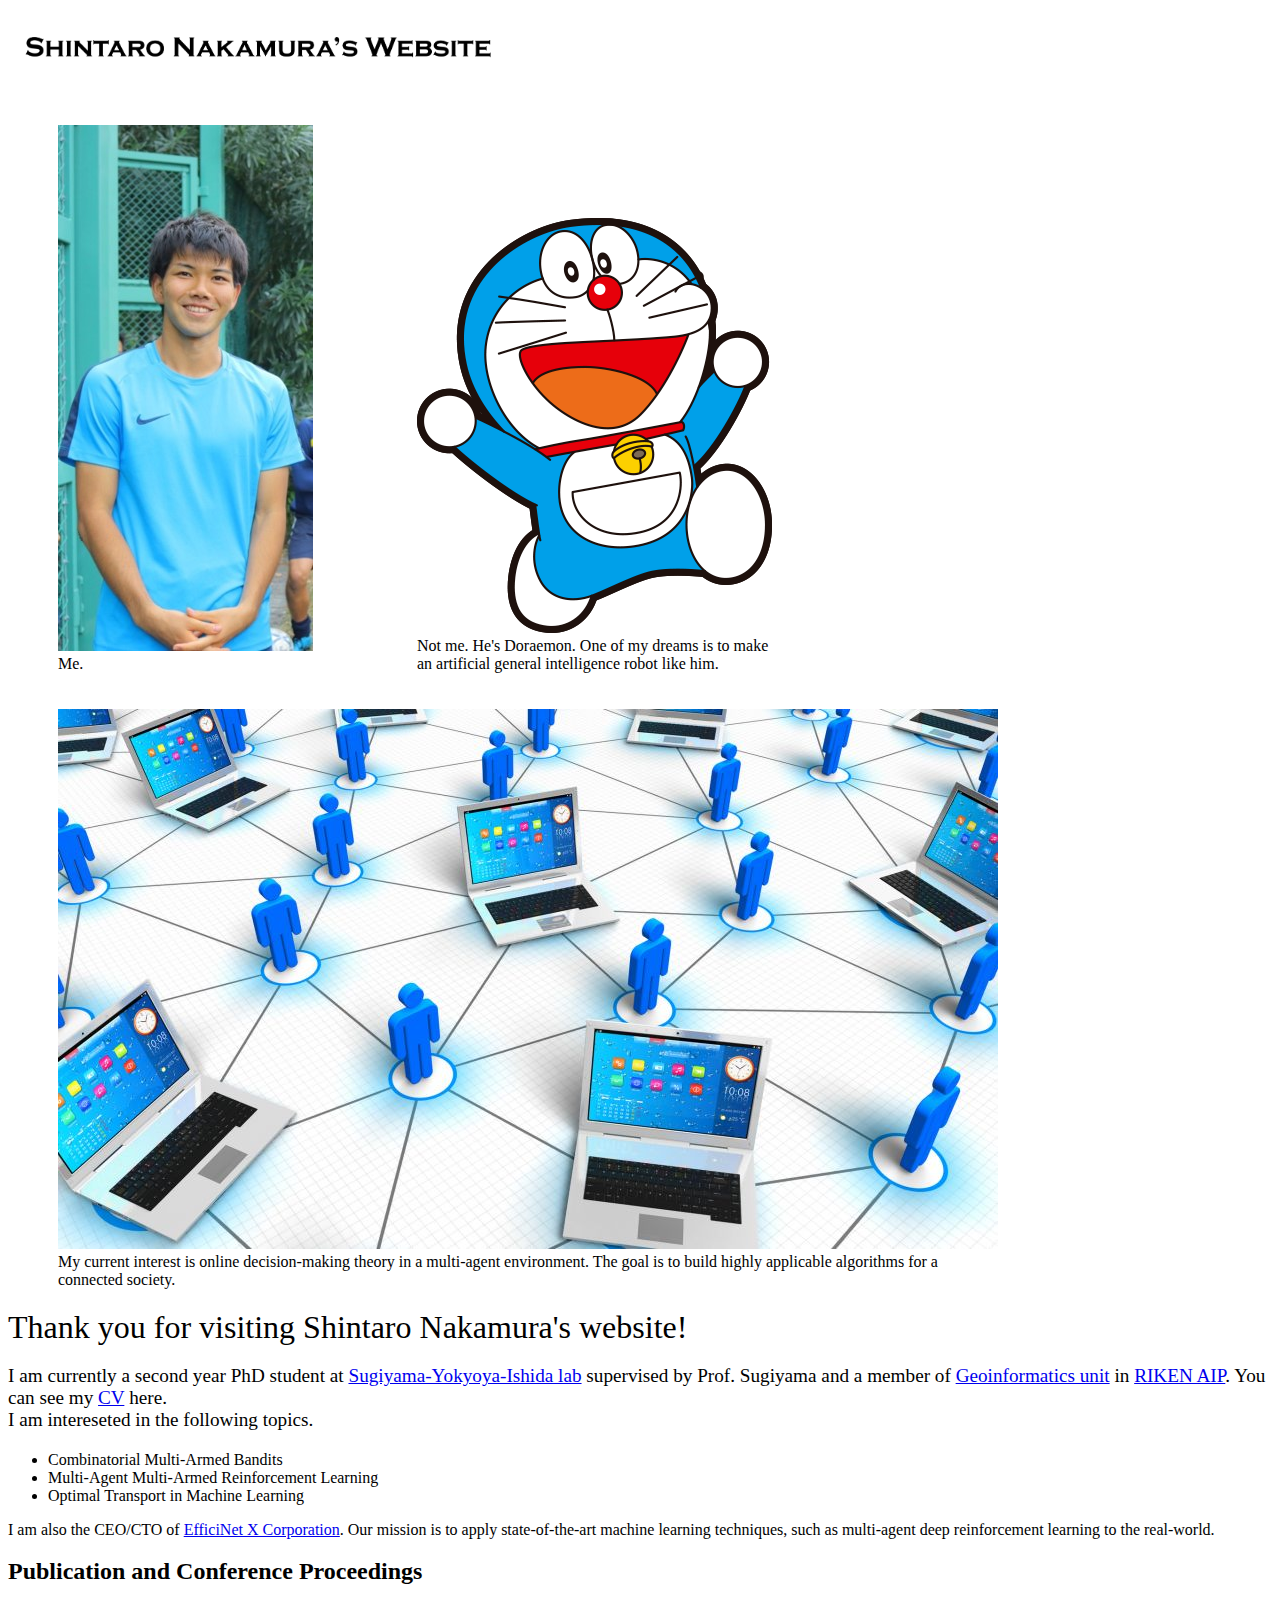
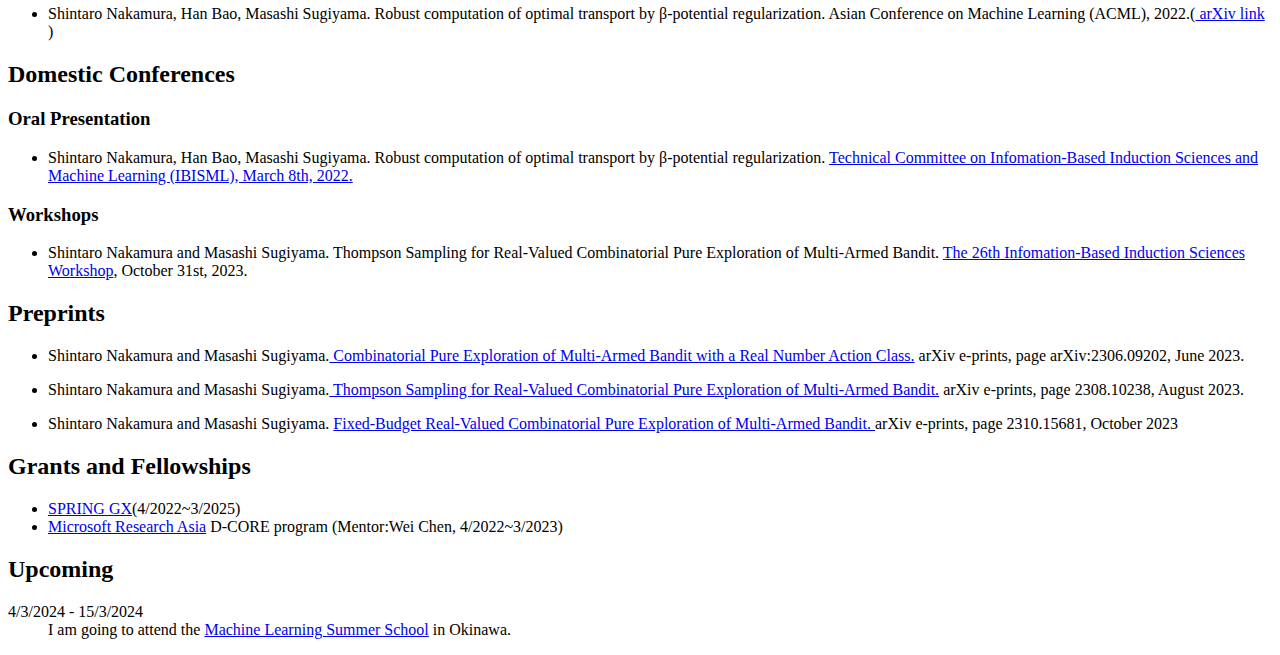
==== index.html @ 4d3d5d99 "MLSS> lglg" ====
<!DOCTYPE html>
<html>
    <head>
        <meta charset="utf-8">
        <title>Shintaro Nakamura's Website</title>
        <meta name = "keywords" content="Shintaro Nakamura, 中村紳太郎">
        <meta name="descriptions" content="This page is a website of Shintaro Nakamura.">
        <link rel="stylesheet" href="style.css">
    </head>
    <body>
        <header>
            <h1><a href="index.html"><img src="Figures/Logo.png" alt="Shintaro Nakamura's Website" width="500"></a></h1>
            <!-- <ul> -->
                <!-- <li class = "current"><a href="index.html">HOME</a></li> -->
                <!-- <li><a href="CV.pdf">CV</a></li> -->
                <!-- <li><a href="research.html">Research</a></li>
                <li><a href="business.html">Business</a></li>
                <li><a href="misc.html">Misc</a></li>
                <li><a href="contact.html">Contact</a></li> -->
            <!-- </ul> -->
        </header>
        <main>
            <div class = "item-list">
                <div class = "item">
                    <figure>
                        <img src="Figures/MyPhoto.jpg" class = "image">
                        <figcaption>Me.</figcaption>
                    </figure>
                </div>
                <div class = "item">
                    <figure>
                        <img src="Figures/Doraemon.png" class = "image">
                        <figcaption>Not me. He's Doraemon. One of my dreams is to make an artificial general intelligence robot like him.</figcaption>
                    </figure>
                </div>
                <div class = "item">
                    <figure>
                        <img src="Figures/connected_society.jpg" class = "image">
                        <figcaption>My current interest is online decision-making theory in a multi-agent environment. The goal is to build highly applicable algorithms for a connected society.</figcaption>
                    </figure>
                </div>
            </div>

            <article>
                <div class = "welcomestatement">Thank you for visiting Shintaro Nakamura's website! </div>
                <div class = "box">
                    <p class="introduction">
                        I am currently a second year PhD student at <a href="http://www.ms.k.u-tokyo.ac.jp/index.html">Sugiyama-Yokyoya-Ishida lab</a> supervised by Prof. Sugiyama and a member of <a href="https://www.riken.jp/en/research/labs/aip/goalorient_tech/geoinf/index.html">Geoinformatics unit</a> in <a href="https://www.riken.jp/research/labs/aip/">RIKEN AIP</a>. You can see my <a href="https://drive.google.com/file/d/17Enkkpz2svhfNda41c7bzLrcciXEjpxe/view?usp=drive_link">CV</a> here. <br>
                         I am intereseted in the following topics.
                    <ul>
                        <li>Combinatorial Multi-Armed Bandits</li>
                        <li>Multi-Agent Multi-Armed Reinforcement Learning</li>
                        <li>Optimal Transport in Machine Learning</li>
                    </ul>
                    </p>
                </div>
                I am also the CEO/CTO of <a href="https://efficinetx.co.jp/">EfficiNet X Corporation</a>. 
                Our mission is to apply state-of-the-art machine learning techniques, such as multi-agent deep reinforcement learning to the real-world.
            </article>
            <section>
                <h2 id = "Publication and Conference Proceedings">Publication and Conference Proceedings</h2>
            </section>
            <ul><li>Shintaro Nakamura, Han Bao, Masashi Sugiyama. Robust computation of optimal transport by β-potential regularization. Asian Conference on Machine Learning (ACML), 2022.(<a href="https://arxiv.org/abs/2212.13251"> arXiv link </a>)</li></ul>
            <section >
                <h2 id = "Domestic Conferences">Domestic Conferences</h2>
                <h3>Oral Presentation</h3>
                <ul><li>Shintaro Nakamura, Han Bao, Masashi Sugiyama. Robust computation of optimal transport by β-potential regularization. <a href="https://ken.ieice.org/ken/program/index.php?mode=program&tgs_regid=9fcdf3e5e19dfafccb6106179618b61891a6e4ffe7c6b6530adda6abae8cec20&tgid=&layout=&lang=eng">Technical Committee on Infomation-Based Induction Sciences and Machine Learning (IBISML), March 8th, 2022.</a></li> </ul>
                <h3>Workshops</h3>
                <ul><li>Shintaro Nakamura and Masashi Sugiyama. Thompson Sampling for Real-Valued Combinatorial Pure Exploration of Multi-Armed Bandit. <a href="https://ibisml.org/ibis2023/posters/"> The 26th Infomation-Based Induction Sciences Workshop</a>, October 31st, 2023.</li></ul>
            </section>
            <section>
                <h2 id = "Preprints">Preprints</h2>
                <ul><li>Shintaro Nakamura and Masashi Sugiyama.<a href="https://arxiv.org/abs/2306.09202"> Combinatorial Pure Exploration of Multi-Armed Bandit with a Real Number Action Class.</a> arXiv e-prints, page arXiv:2306.09202, June 2023.</li> </ul>
                <ul><li>Shintaro Nakamura and Masashi Sugiyama.<a href="http://arxiv.org/abs/2308.10238"> Thompson Sampling for Real-Valued Combinatorial Pure Exploration of Multi-Armed Bandit.</a> arXiv e-prints, page 2308.10238, August 2023.</li> </ul>
                <ul><li>Shintaro Nakamura and Masashi Sugiyama. <a href="https://arxiv.org/pdf/2310.15681.pdf"> Fixed-Budget Real-Valued Combinatorial Pure Exploration of
                    Multi-Armed Bandit. </a> arXiv e-prints, page 2310.15681, October 2023 </li></ul>
            </section>
            <section>
                <h2 id = Grants>Grants and Fellowships</h2>
                <ul>
                    <li><a href="https://spring-gx.adm.s.u-tokyo.ac.jp/en/">SPRING GX</a>(4/2022~3/2025)</li>
                    <li><a href="https://www.microsoft.com/en-us/research/lab/microsoft-research-asia/">Microsoft Research Asia</a> D-CORE program (Mentor:Wei Chen, 4/2022~3/2023)</li>
                </ul>
            </section>
            <section>
                <h2 id = "upcoming">Upcoming</h2>
                <dl>
                    <dt>4/3/2024 - 15/3/2024</dt><dd>I am going to attend the <a href="https://groups.oist.jp/mlss">Machine Learning Summer School</a> in Okinawa. </dd>
                </dl>
            </section>


        </main>
    </body>

</html>
---- style.css ----
/* @charset "utf-8";
h2 {
    color:red;
    font-size: 1.5;
}
#news {color:blue;}
/* .box {padding-left: 200px;} */
.welcomestatement{
    font-size: 2em;
}
.introduction{
    font-size: 1.2em;
} 
.item-list .item{
    display: inline-block;
    margin:0 10px;
}
figure {
    display: table;
    width: 60px; /* minimum width */
    *width: auto; /* for IE7 and below */
}
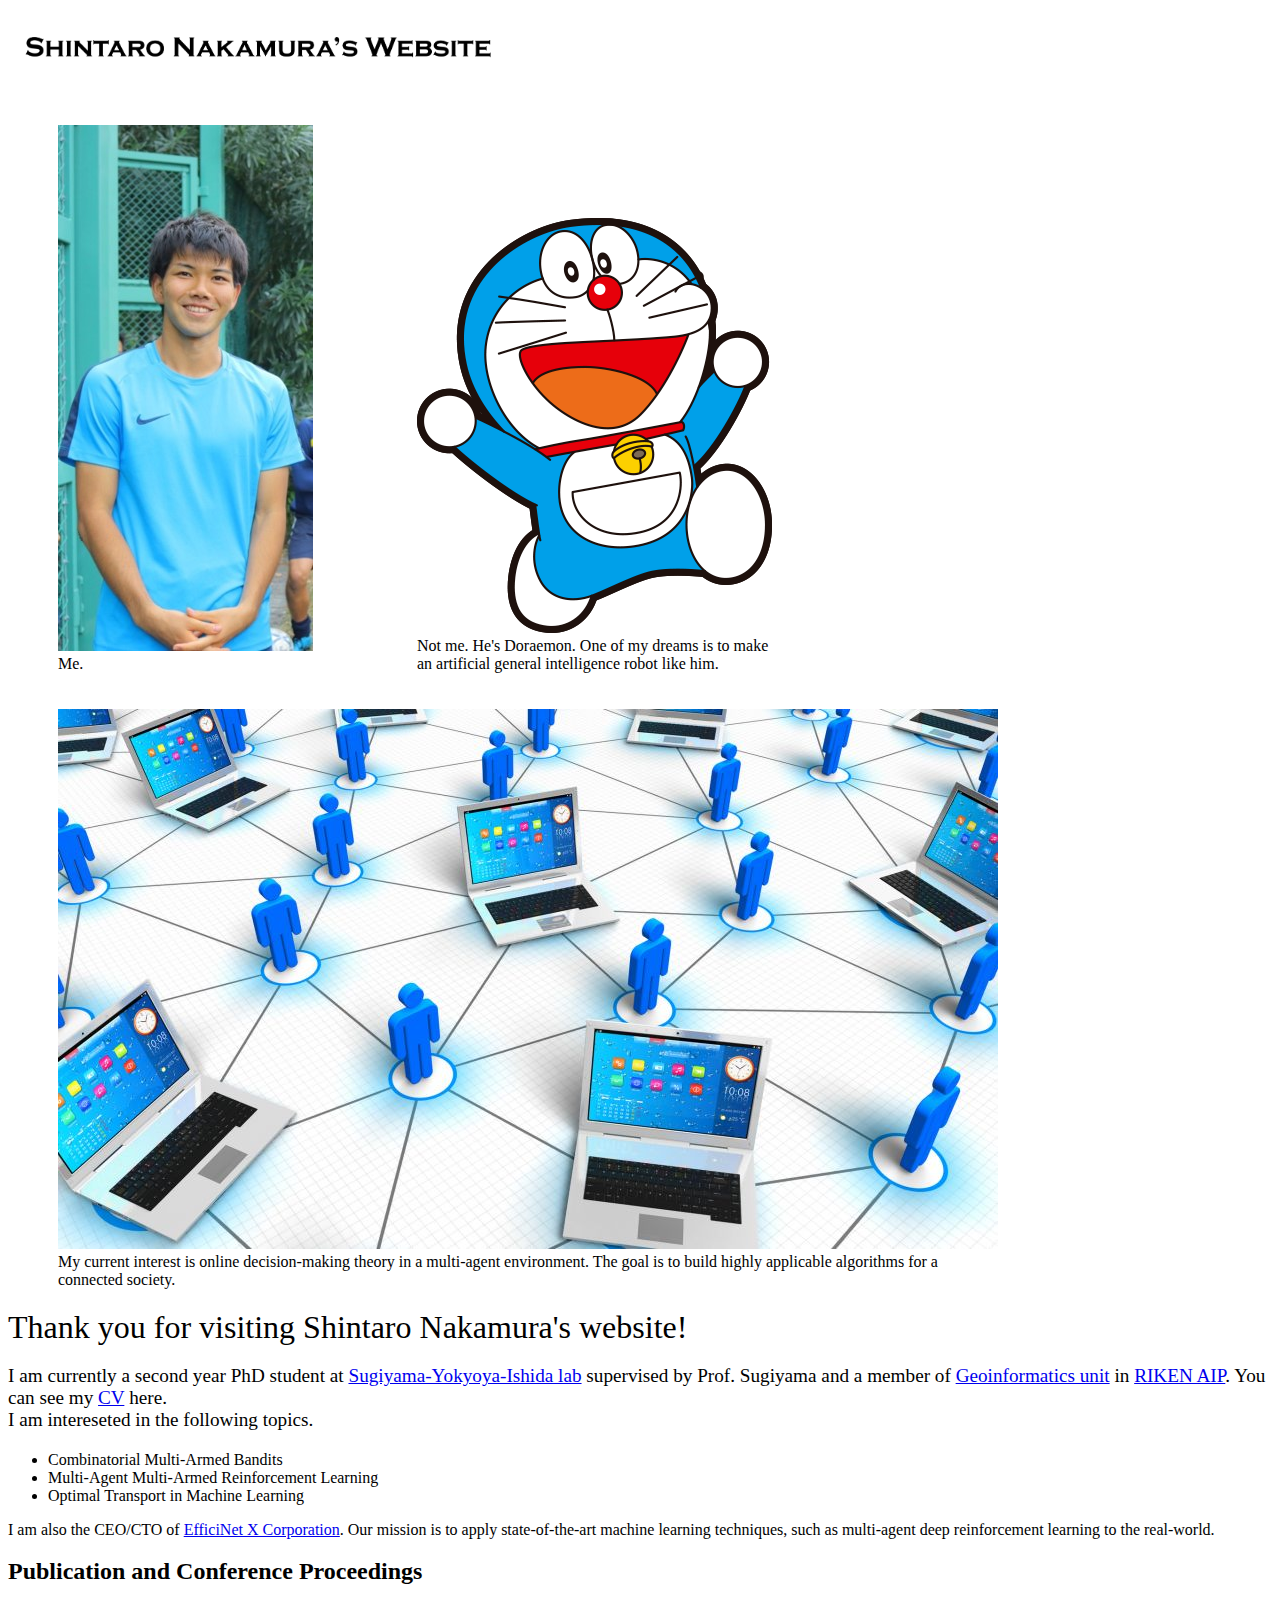
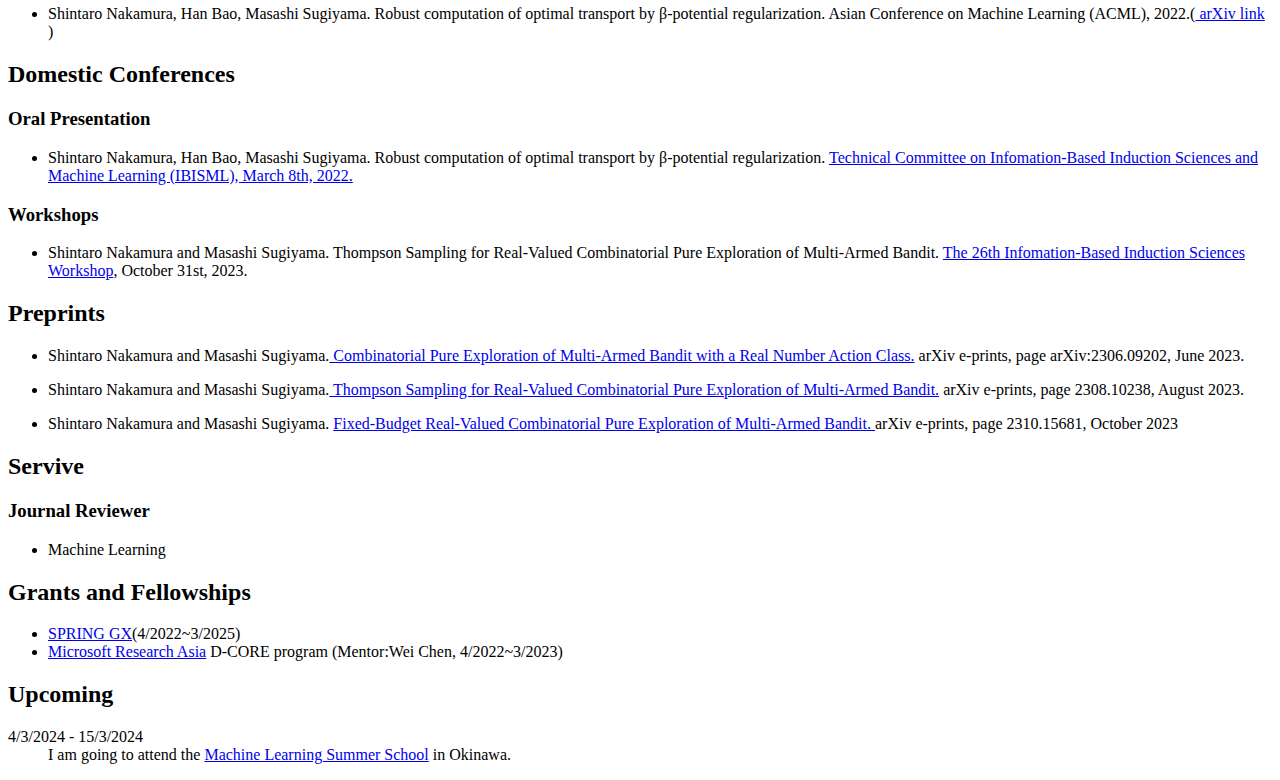
==== commit 38f2a971: "Journal Reviewer追加" ====
--- a/index.html
+++ b/index.html
@@ -76,6 +76,11 @@
                     Multi-Armed Bandit. </a> arXiv e-prints, page 2310.15681, October 2023 </li></ul>
             </section>
             <section>
+                <h2 id = "Service"> Servive</h2>
+                <h3 id = "Journal Reviewer">Journal Reviewer</h3>
+                <ul><li>Machine Learning</li></ul>
+            </section>
+            <section>
                 <h2 id = Grants>Grants and Fellowships</h2>
                 <ul>
                     <li><a href="https://spring-gx.adm.s.u-tokyo.ac.jp/en/">SPRING GX</a>(4/2022~3/2025)</li>
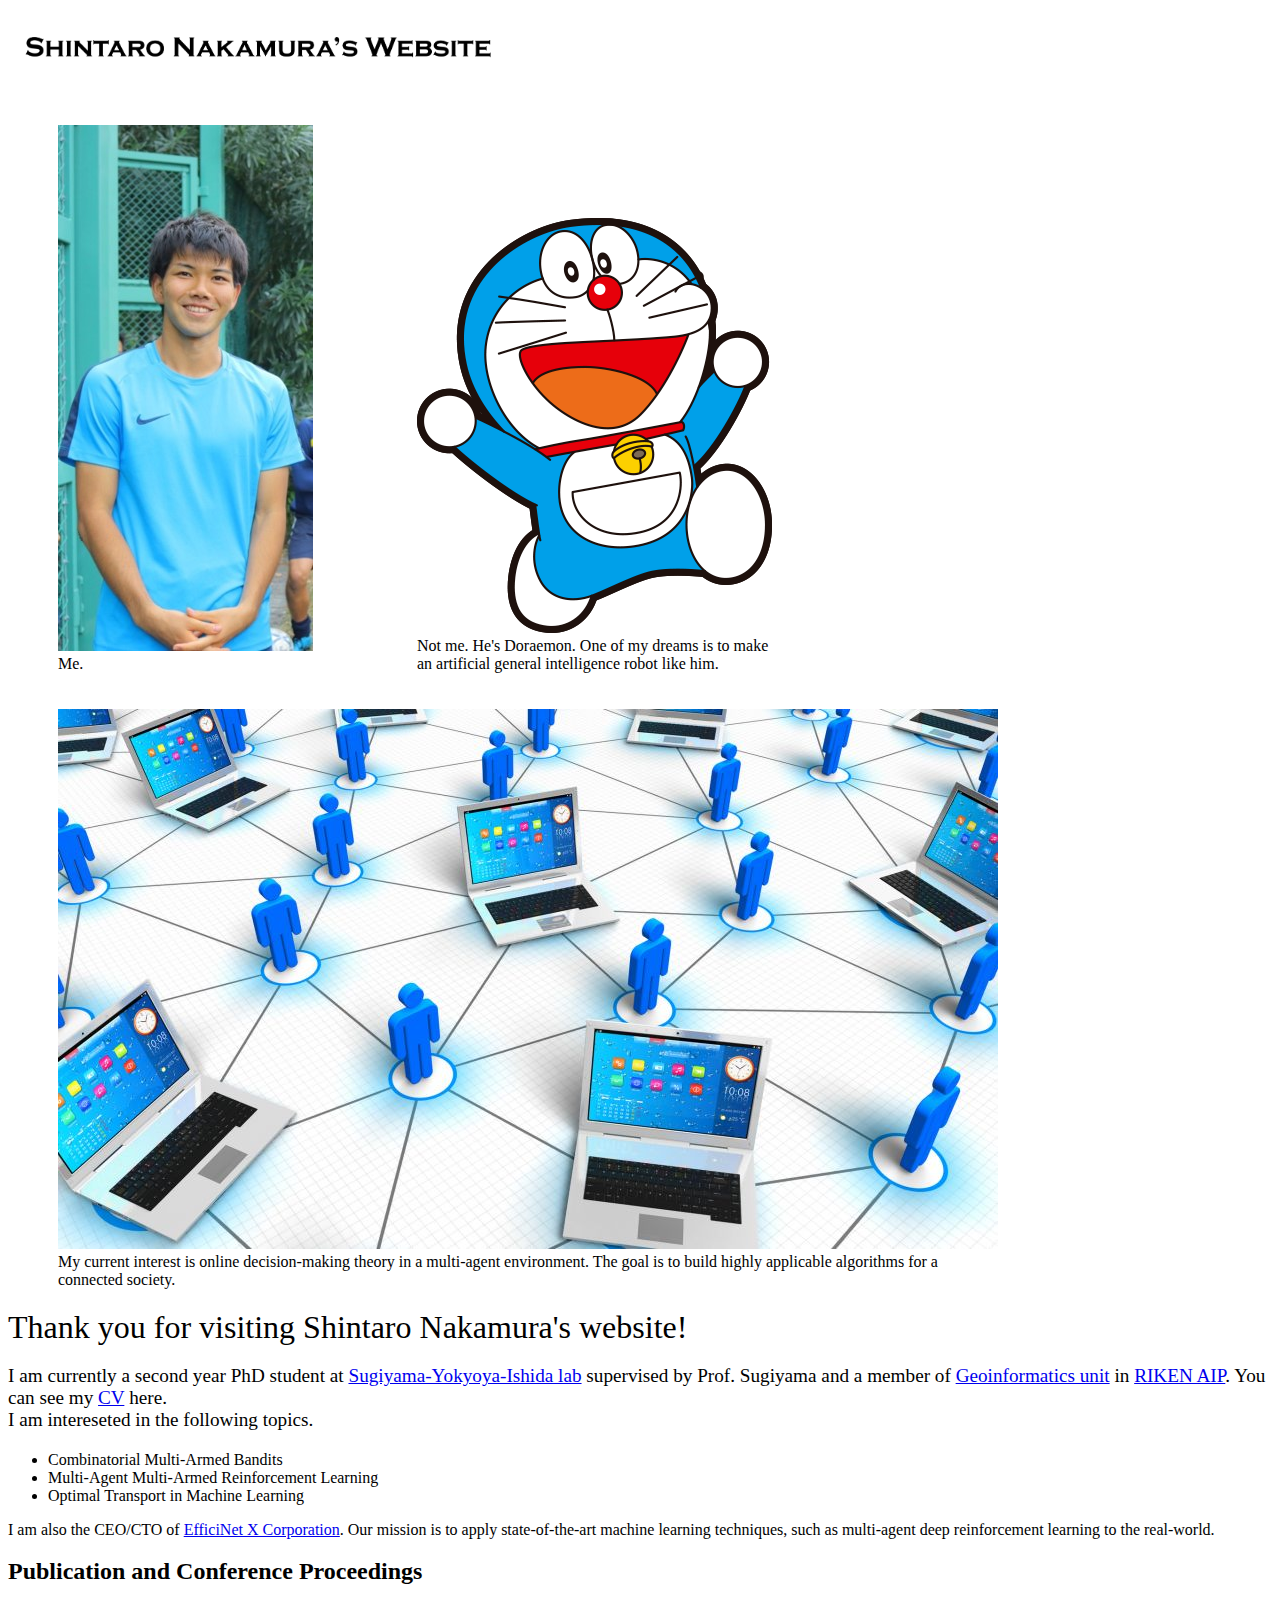
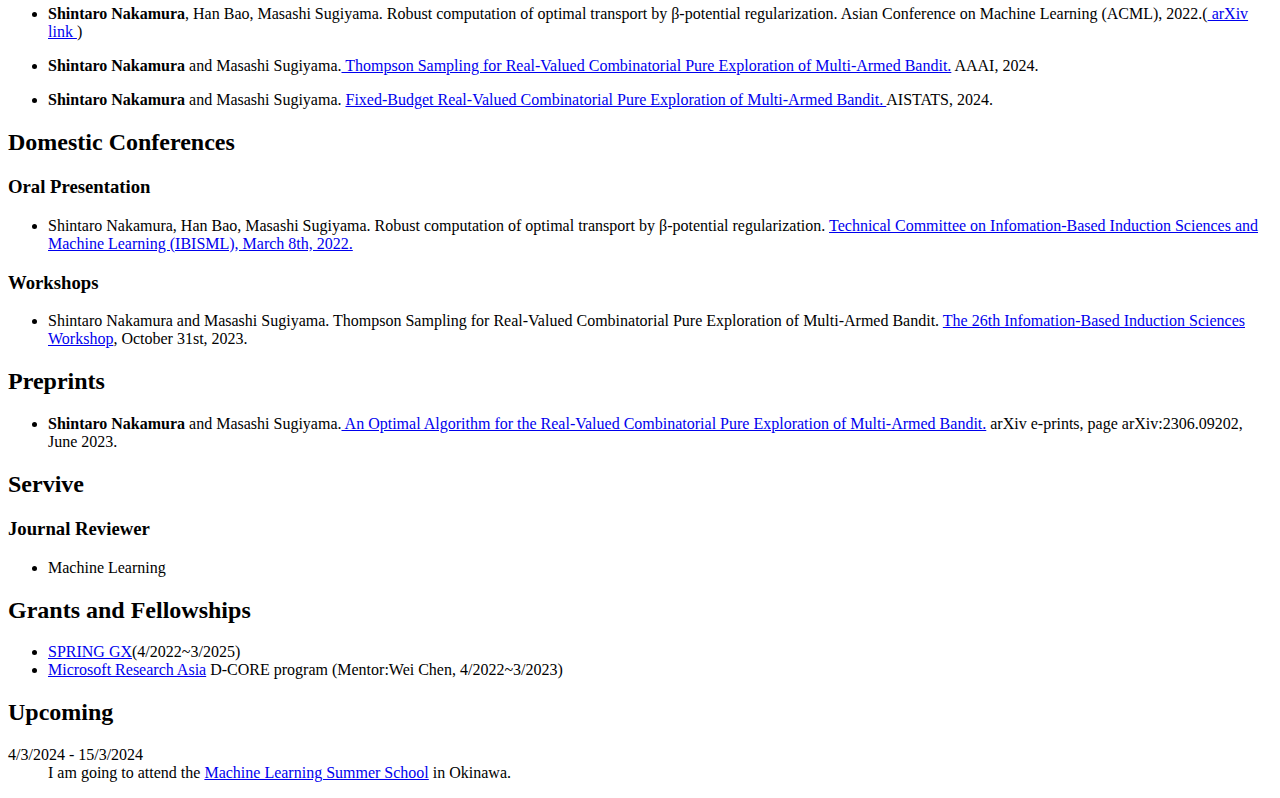
==== commit f25be72b: "AAAIとAISTATSの採択に伴い更新" ====
--- a/index.html
+++ b/index.html
@@ -60,8 +60,11 @@
             <section>
                 <h2 id = "Publication and Conference Proceedings">Publication and Conference Proceedings</h2>
             </section>
-            <ul><li>Shintaro Nakamura, Han Bao, Masashi Sugiyama. Robust computation of optimal transport by β-potential regularization. Asian Conference on Machine Learning (ACML), 2022.(<a href="https://arxiv.org/abs/2212.13251"> arXiv link </a>)</li></ul>
+            <ul><li><b>Shintaro Nakamura</b>, Han Bao, Masashi Sugiyama. Robust computation of optimal transport by β-potential regularization. Asian Conference on Machine Learning (ACML), 2022.(<a href="https://arxiv.org/abs/2212.13251"> arXiv link </a>)</li></ul>
+            <ul><li><b>Shintaro Nakamura</b> and Masashi Sugiyama.<a href="http://arxiv.org/abs/2308.10238"> Thompson Sampling for Real-Valued Combinatorial Pure Exploration of Multi-Armed Bandit.</a> AAAI, 2024.</li> </ul>
             <section >
+            <ul><li><b>Shintaro Nakamura</b> and Masashi Sugiyama. <a href="https://arxiv.org/pdf/2310.15681.pdf"> Fixed-Budget Real-Valued Combinatorial Pure Exploration of
+                    Multi-Armed Bandit. </a> AISTATS, 2024. </li></ul>
                 <h2 id = "Domestic Conferences">Domestic Conferences</h2>
                 <h3>Oral Presentation</h3>
                 <ul><li>Shintaro Nakamura, Han Bao, Masashi Sugiyama. Robust computation of optimal transport by β-potential regularization. <a href="https://ken.ieice.org/ken/program/index.php?mode=program&tgs_regid=9fcdf3e5e19dfafccb6106179618b61891a6e4ffe7c6b6530adda6abae8cec20&tgid=&layout=&lang=eng">Technical Committee on Infomation-Based Induction Sciences and Machine Learning (IBISML), March 8th, 2022.</a></li> </ul>
@@ -70,10 +73,7 @@
             </section>
             <section>
                 <h2 id = "Preprints">Preprints</h2>
-                <ul><li>Shintaro Nakamura and Masashi Sugiyama.<a href="https://arxiv.org/abs/2306.09202"> Combinatorial Pure Exploration of Multi-Armed Bandit with a Real Number Action Class.</a> arXiv e-prints, page arXiv:2306.09202, June 2023.</li> </ul>
-                <ul><li>Shintaro Nakamura and Masashi Sugiyama.<a href="http://arxiv.org/abs/2308.10238"> Thompson Sampling for Real-Valued Combinatorial Pure Exploration of Multi-Armed Bandit.</a> arXiv e-prints, page 2308.10238, August 2023.</li> </ul>
-                <ul><li>Shintaro Nakamura and Masashi Sugiyama. <a href="https://arxiv.org/pdf/2310.15681.pdf"> Fixed-Budget Real-Valued Combinatorial Pure Exploration of
-                    Multi-Armed Bandit. </a> arXiv e-prints, page 2310.15681, October 2023 </li></ul>
+                <ul><li><b>Shintaro Nakamura</b> and Masashi Sugiyama.<a href="https://arxiv.org/abs/2306.09202"> An Optimal Algorithm for the Real-Valued Combinatorial Pure Exploration of Multi-Armed Bandit.</a> arXiv e-prints, page arXiv:2306.09202, June 2023.</li> </ul>
             </section>
             <section>
                 <h2 id = "Service"> Servive</h2>
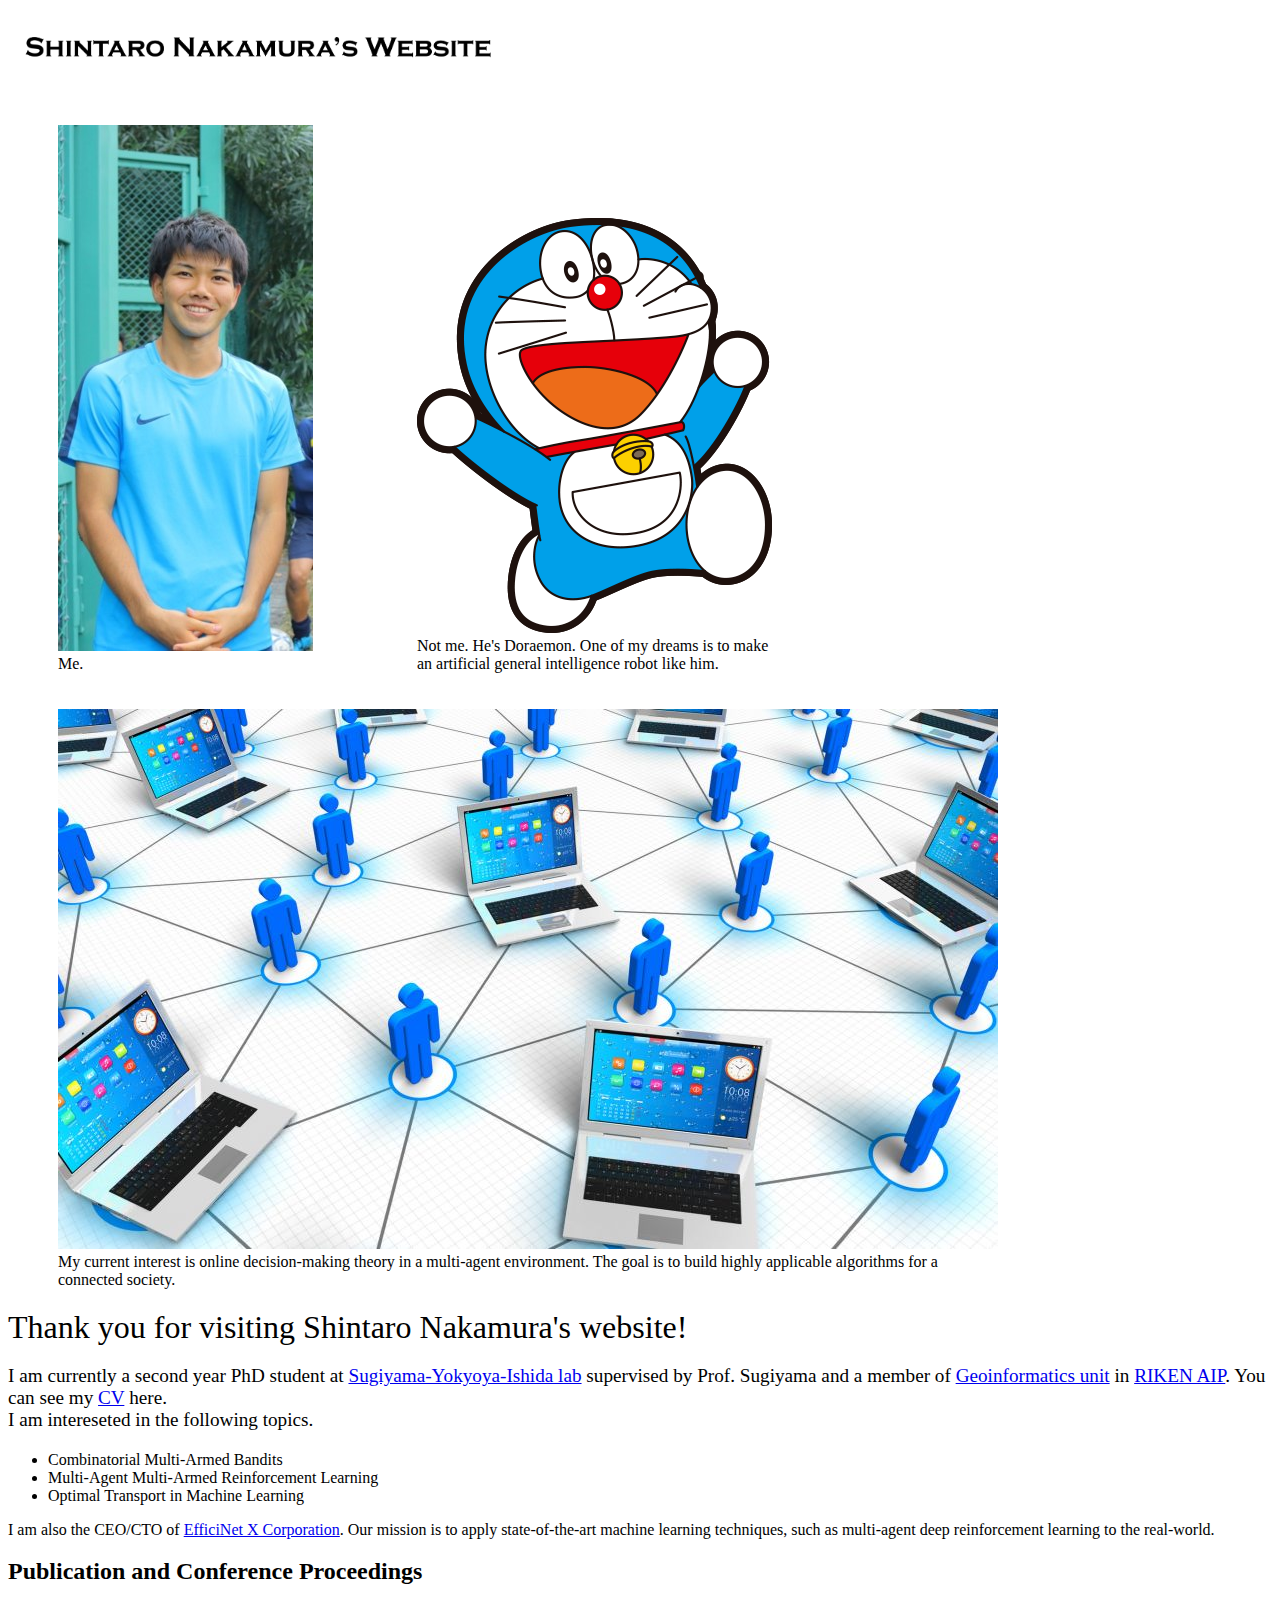
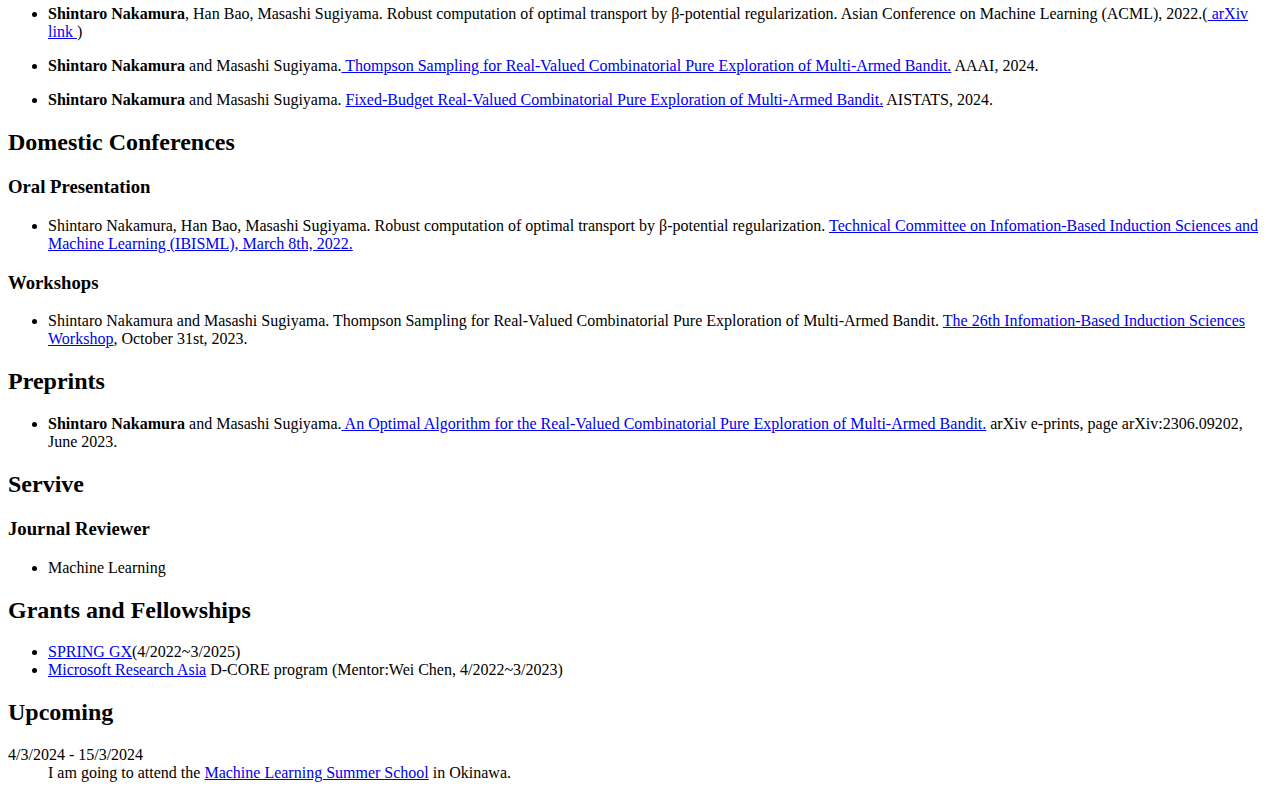
==== commit df9cd6d0: "AAAIとAISTATSの採択に伴い更新" ====
--- a/index.html
+++ b/index.html
@@ -62,9 +62,9 @@
             </section>
             <ul><li><b>Shintaro Nakamura</b>, Han Bao, Masashi Sugiyama. Robust computation of optimal transport by β-potential regularization. Asian Conference on Machine Learning (ACML), 2022.(<a href="https://arxiv.org/abs/2212.13251"> arXiv link </a>)</li></ul>
             <ul><li><b>Shintaro Nakamura</b> and Masashi Sugiyama.<a href="http://arxiv.org/abs/2308.10238"> Thompson Sampling for Real-Valued Combinatorial Pure Exploration of Multi-Armed Bandit.</a> AAAI, 2024.</li> </ul>
+            <ul><li><b>Shintaro Nakamura</b> and Masashi Sugiyama. <a href="https://arxiv.org/pdf/2310.15681.pdf"> Fixed-Budget Real-Valued Combinatorial Pure Exploration of
+                Multi-Armed Bandit.</a> AISTATS, 2024. </li></ul>
             <section >
-            <ul><li><b>Shintaro Nakamura</b> and Masashi Sugiyama. <a href="https://arxiv.org/pdf/2310.15681.pdf"> Fixed-Budget Real-Valued Combinatorial Pure Exploration of
-                    Multi-Armed Bandit. </a> AISTATS, 2024. </li></ul>
                 <h2 id = "Domestic Conferences">Domestic Conferences</h2>
                 <h3>Oral Presentation</h3>
                 <ul><li>Shintaro Nakamura, Han Bao, Masashi Sugiyama. Robust computation of optimal transport by β-potential regularization. <a href="https://ken.ieice.org/ken/program/index.php?mode=program&tgs_regid=9fcdf3e5e19dfafccb6106179618b61891a6e4ffe7c6b6530adda6abae8cec20&tgid=&layout=&lang=eng">Technical Committee on Infomation-Based Induction Sciences and Machine Learning (IBISML), March 8th, 2022.</a></li> </ul>
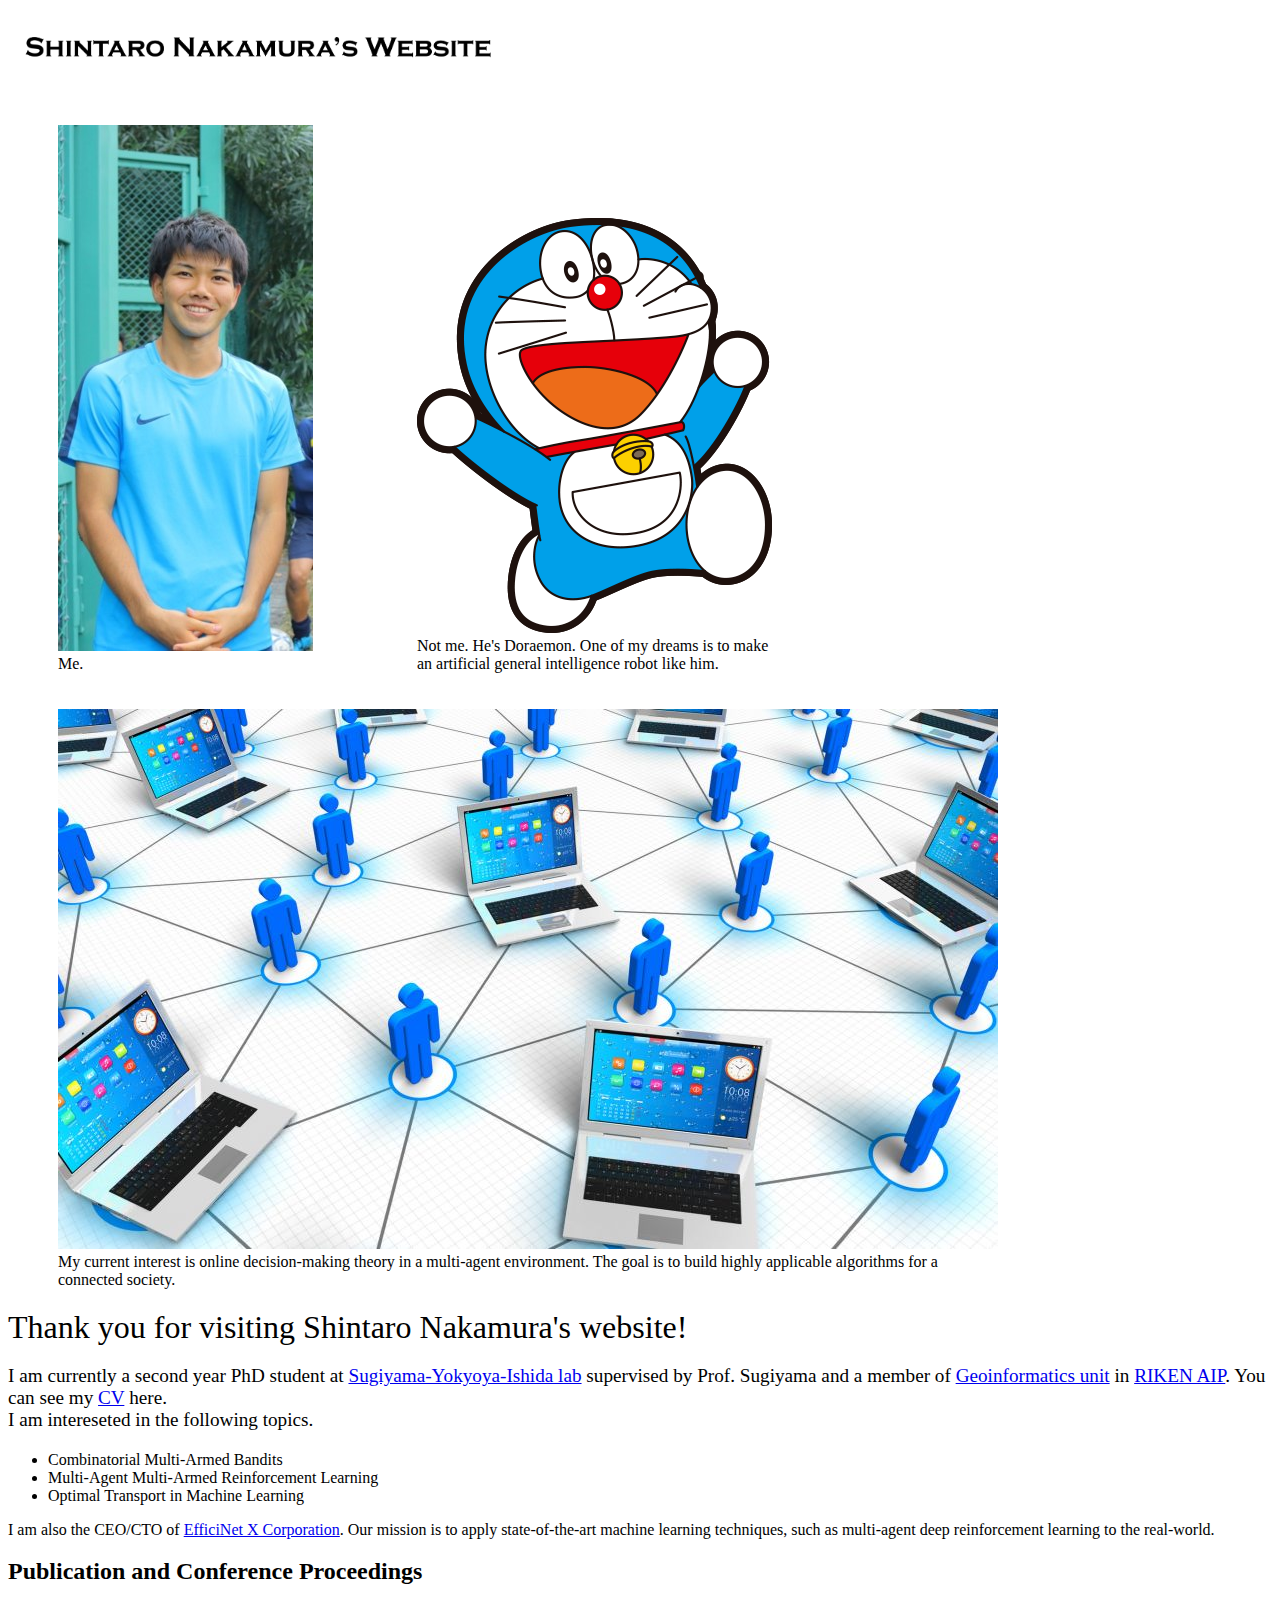
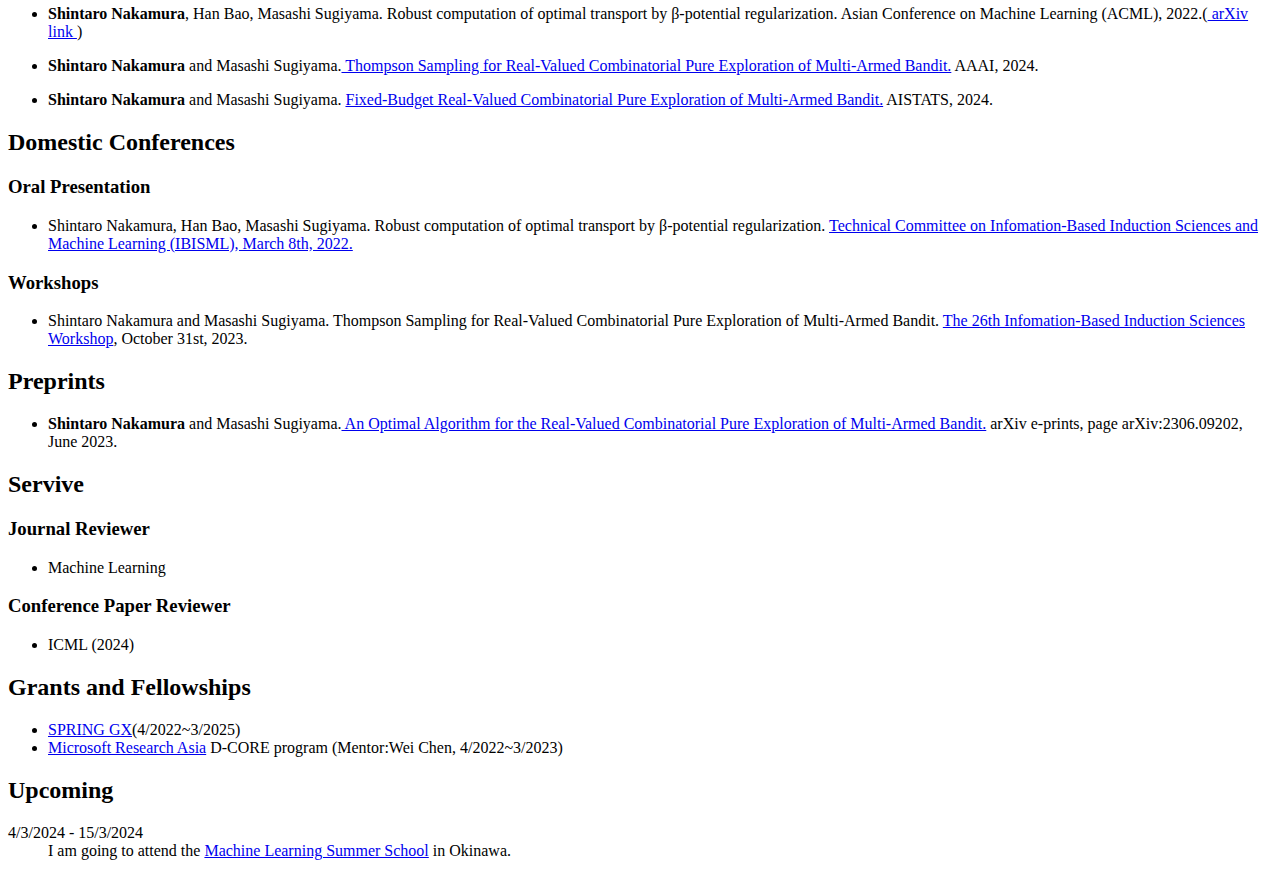
==== commit c3f34d4c: "ICML Reviewer" ====
--- a/index.html
+++ b/index.html
@@ -79,6 +79,8 @@
                 <h2 id = "Service"> Servive</h2>
                 <h3 id = "Journal Reviewer">Journal Reviewer</h3>
                 <ul><li>Machine Learning</li></ul>
+                <h3 id = "Conference Paper Reviewer"> Conference Paper Reviewer</h3>
+                <ul><li>ICML (2024)</li></ul>
             </section>
             <section>
                 <h2 id = Grants>Grants and Fellowships</h2>
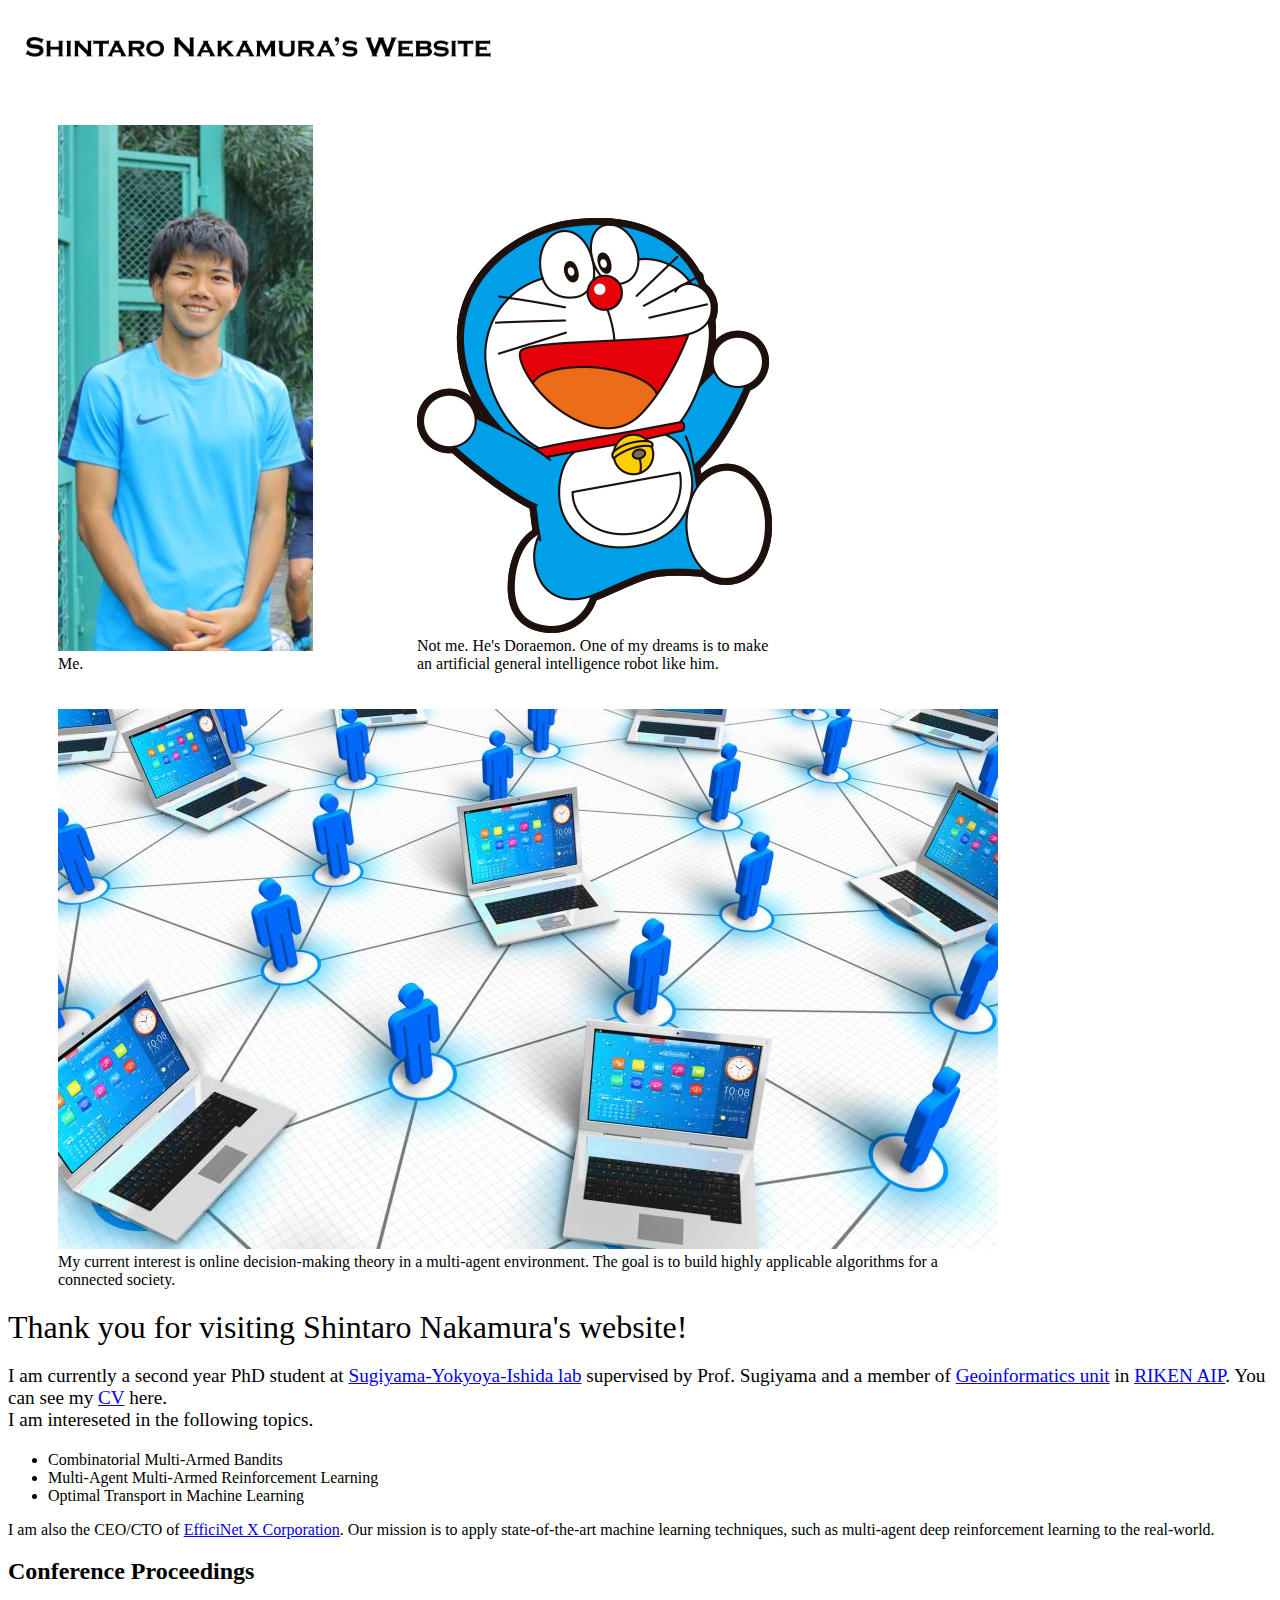
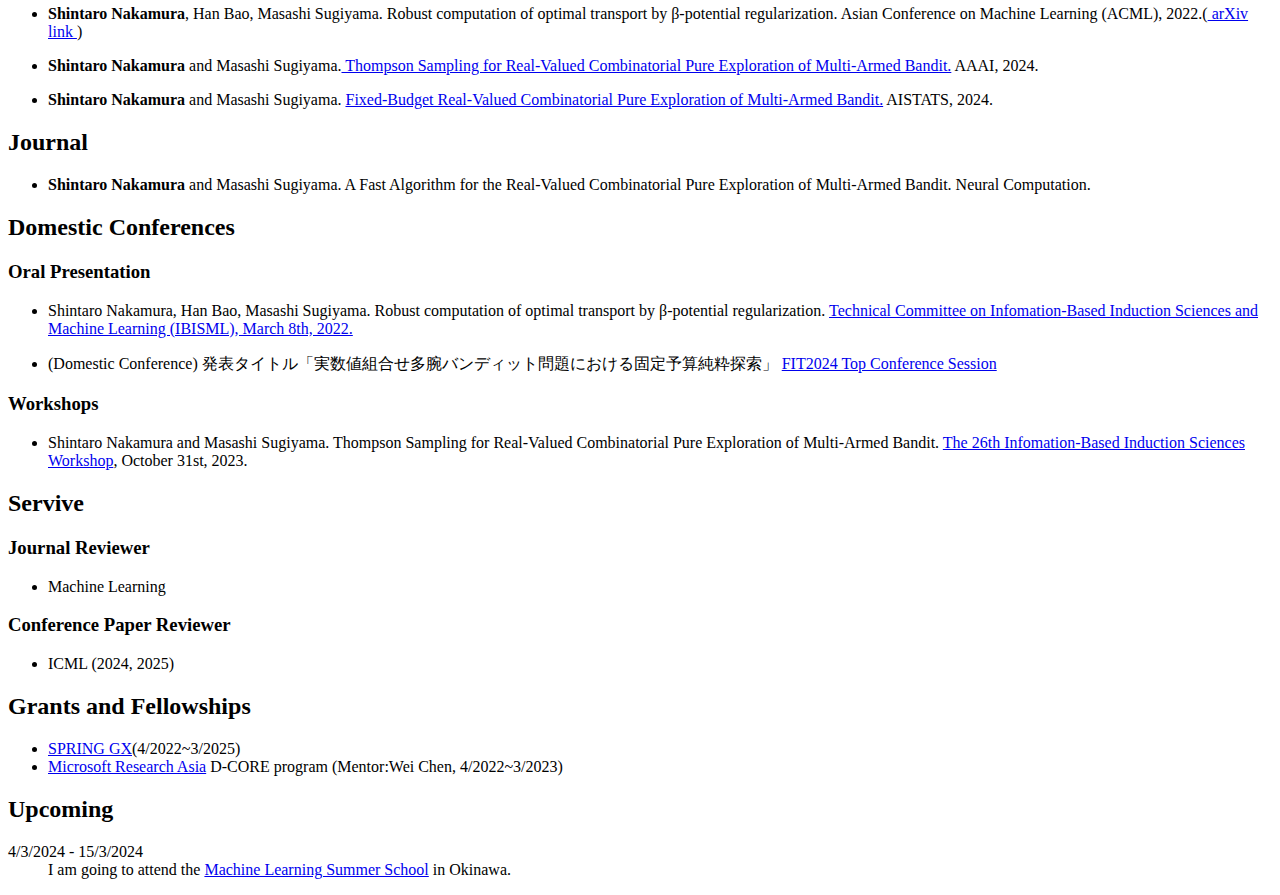
==== commit 9cc1759b: "Updated FIT2024 and Neural Computation Submission" ====
--- a/index.html
+++ b/index.html
@@ -58,29 +58,34 @@
                 Our mission is to apply state-of-the-art machine learning techniques, such as multi-agent deep reinforcement learning to the real-world.
             </article>
             <section>
-                <h2 id = "Publication and Conference Proceedings">Publication and Conference Proceedings</h2>
+                <h2 id = "Conference Proceedings">Conference Proceedings</h2>
             </section>
             <ul><li><b>Shintaro Nakamura</b>, Han Bao, Masashi Sugiyama. Robust computation of optimal transport by β-potential regularization. Asian Conference on Machine Learning (ACML), 2022.(<a href="https://arxiv.org/abs/2212.13251"> arXiv link </a>)</li></ul>
             <ul><li><b>Shintaro Nakamura</b> and Masashi Sugiyama.<a href="http://arxiv.org/abs/2308.10238"> Thompson Sampling for Real-Valued Combinatorial Pure Exploration of Multi-Armed Bandit.</a> AAAI, 2024.</li> </ul>
             <ul><li><b>Shintaro Nakamura</b> and Masashi Sugiyama. <a href="https://arxiv.org/pdf/2310.15681.pdf"> Fixed-Budget Real-Valued Combinatorial Pure Exploration of
                 Multi-Armed Bandit.</a> AISTATS, 2024. </li></ul>
+            <section>
+                <h2 id = "Journal"> Journal </h2>
+                <ul><li><b>Shintaro Nakamura</b> and Masashi Sugiyama. A Fast Algorithm for the Real-Valued Combinatorial Pure Exploration of Multi-Armed Bandit. Neural Computation.</li></ul>
+            </section>
             <section >
                 <h2 id = "Domestic Conferences">Domestic Conferences</h2>
                 <h3>Oral Presentation</h3>
                 <ul><li>Shintaro Nakamura, Han Bao, Masashi Sugiyama. Robust computation of optimal transport by β-potential regularization. <a href="https://ken.ieice.org/ken/program/index.php?mode=program&tgs_regid=9fcdf3e5e19dfafccb6106179618b61891a6e4ffe7c6b6530adda6abae8cec20&tgid=&layout=&lang=eng">Technical Committee on Infomation-Based Induction Sciences and Machine Learning (IBISML), March 8th, 2022.</a></li> </ul>
+                <ul><li>(Domestic Conference) 発表タイトル「実数値組合せ多腕バンディット問題における固定予算純粋探索」 <a href="https://www.ipsj.or.jp/event/fit/fit2024/abstract/data/html/event/event_TCS3-1.html">FIT2024 Top Conference Session</a></li></ul>
                 <h3>Workshops</h3>
                 <ul><li>Shintaro Nakamura and Masashi Sugiyama. Thompson Sampling for Real-Valued Combinatorial Pure Exploration of Multi-Armed Bandit. <a href="https://ibisml.org/ibis2023/posters/"> The 26th Infomation-Based Induction Sciences Workshop</a>, October 31st, 2023.</li></ul>
             </section>
-            <section>
+            <!-- <section>
                 <h2 id = "Preprints">Preprints</h2>
                 <ul><li><b>Shintaro Nakamura</b> and Masashi Sugiyama.<a href="https://arxiv.org/abs/2306.09202"> An Optimal Algorithm for the Real-Valued Combinatorial Pure Exploration of Multi-Armed Bandit.</a> arXiv e-prints, page arXiv:2306.09202, June 2023.</li> </ul>
-            </section>
+            </section> -->
             <section>
                 <h2 id = "Service"> Servive</h2>
                 <h3 id = "Journal Reviewer">Journal Reviewer</h3>
                 <ul><li>Machine Learning</li></ul>
                 <h3 id = "Conference Paper Reviewer"> Conference Paper Reviewer</h3>
-                <ul><li>ICML (2024)</li></ul>
+                <ul><li>ICML (2024, 2025)</li></ul>
             </section>
             <section>
                 <h2 id = Grants>Grants and Fellowships</h2>
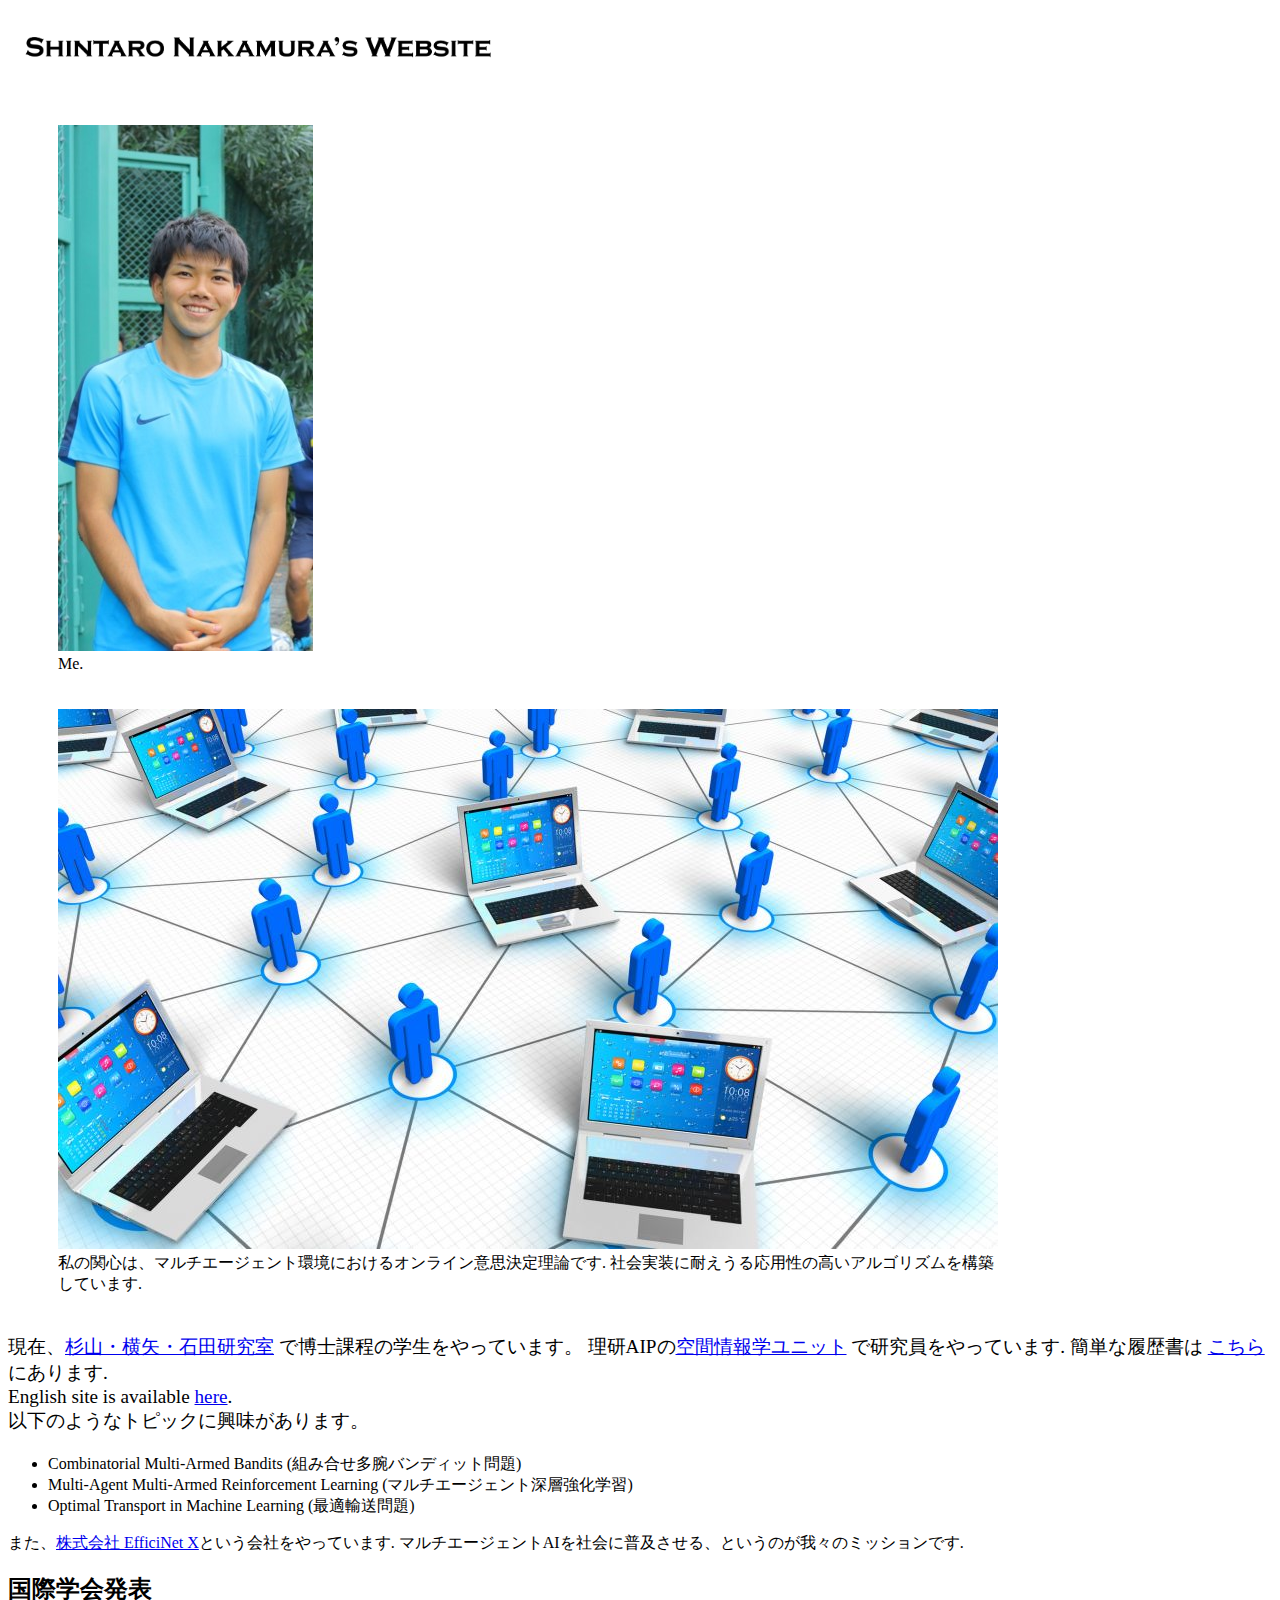
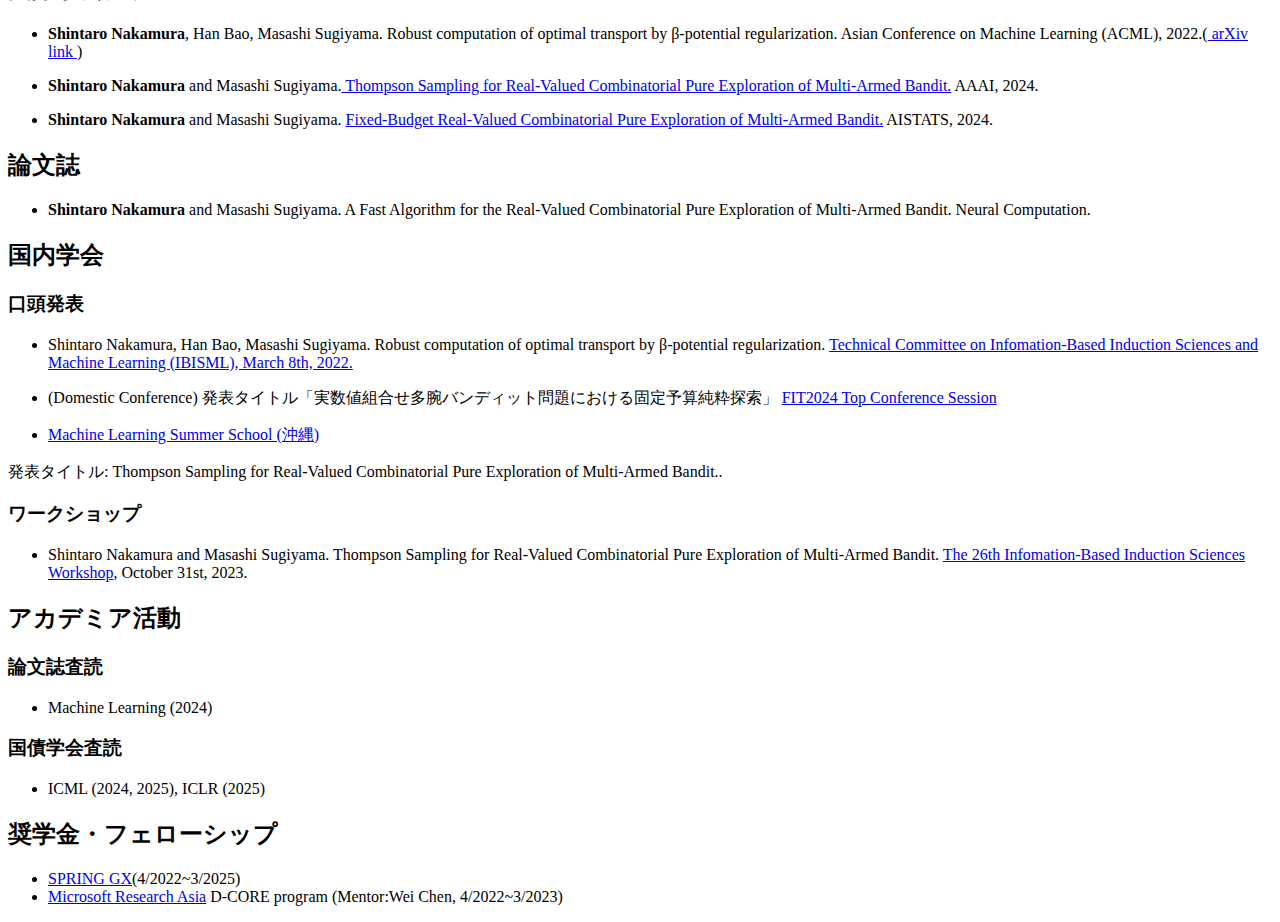
==== commit ab73bb0d: "日本語版の作成" ====
--- a/index.html
+++ b/index.html
@@ -29,51 +29,47 @@
                 </div>
                 <div class = "item">
                     <figure>
-                        <img src="Figures/Doraemon.png" class = "image">
-                        <figcaption>Not me. He's Doraemon. One of my dreams is to make an artificial general intelligence robot like him.</figcaption>
-                    </figure>
-                </div>
-                <div class = "item">
-                    <figure>
                         <img src="Figures/connected_society.jpg" class = "image">
-                        <figcaption>My current interest is online decision-making theory in a multi-agent environment. The goal is to build highly applicable algorithms for a connected society.</figcaption>
+                        <figcaption>私の関心は、マルチエージェント環境におけるオンライン意思決定理論です. 社会実装に耐えうる応用性の高いアルゴリズムを構築しています. </figcaption>
                     </figure>
                 </div>
             </div>
 
             <article>
-                <div class = "welcomestatement">Thank you for visiting Shintaro Nakamura's website! </div>
+                <!-- <div class = "welcomestatement">Thank you for visiting Shintaro Nakamura's website! </div> -->
                 <div class = "box">
                     <p class="introduction">
-                        I am currently a second year PhD student at <a href="http://www.ms.k.u-tokyo.ac.jp/index.html">Sugiyama-Yokyoya-Ishida lab</a> supervised by Prof. Sugiyama and a member of <a href="https://www.riken.jp/en/research/labs/aip/goalorient_tech/geoinf/index.html">Geoinformatics unit</a> in <a href="https://www.riken.jp/research/labs/aip/">RIKEN AIP</a>. You can see my <a href="https://drive.google.com/file/d/17Enkkpz2svhfNda41c7bzLrcciXEjpxe/view?usp=drive_link">CV</a> here. <br>
-                         I am intereseted in the following topics.
+                        現在、<a href="http://www.ms.k.u-tokyo.ac.jp/index.html">杉山・横矢・石田研究室</a> で博士課程の学生をやっています。 理研AIPの<a href="https://www.riken.jp/en/research/labs/aip/goalorient_tech/geoinf/index.html">空間情報学ユニット</a> で研究員をやっています. 簡単な履歴書は <a href="https://drive.google.com/file/d/17Enkkpz2svhfNda41c7bzLrcciXEjpxe/view?usp=drive_link">こちら</a> にあります. <br>English site is available <a href="index_eng.html">here</a>. 
+                        <br>
+                        以下のようなトピックに興味があります。
                     <ul>
-                        <li>Combinatorial Multi-Armed Bandits</li>
-                        <li>Multi-Agent Multi-Armed Reinforcement Learning</li>
-                        <li>Optimal Transport in Machine Learning</li>
+                        <li>Combinatorial Multi-Armed Bandits (組み合せ多腕バンディット問題)</li>
+                        <li>Multi-Agent Multi-Armed Reinforcement Learning (マルチエージェント深層強化学習)</li>
+                        <li>Optimal Transport in Machine Learning (最適輸送問題)</li>
                     </ul>
                     </p>
                 </div>
-                I am also the CEO/CTO of <a href="https://efficinetx.co.jp/">EfficiNet X Corporation</a>. 
-                Our mission is to apply state-of-the-art machine learning techniques, such as multi-agent deep reinforcement learning to the real-world.
+                また、<a href="https://efficinetx.co.jp/">株式会社 EfficiNet X</a>という会社をやっています. 
+                マルチエージェントAIを社会に普及させる、というのが我々のミッションです.
             </article>
             <section>
-                <h2 id = "Conference Proceedings">Conference Proceedings</h2>
+                <h2 id = "Conference Proceedings">国際学会発表</h2>
             </section>
             <ul><li><b>Shintaro Nakamura</b>, Han Bao, Masashi Sugiyama. Robust computation of optimal transport by β-potential regularization. Asian Conference on Machine Learning (ACML), 2022.(<a href="https://arxiv.org/abs/2212.13251"> arXiv link </a>)</li></ul>
             <ul><li><b>Shintaro Nakamura</b> and Masashi Sugiyama.<a href="http://arxiv.org/abs/2308.10238"> Thompson Sampling for Real-Valued Combinatorial Pure Exploration of Multi-Armed Bandit.</a> AAAI, 2024.</li> </ul>
             <ul><li><b>Shintaro Nakamura</b> and Masashi Sugiyama. <a href="https://arxiv.org/pdf/2310.15681.pdf"> Fixed-Budget Real-Valued Combinatorial Pure Exploration of
                 Multi-Armed Bandit.</a> AISTATS, 2024. </li></ul>
             <section>
-                <h2 id = "Journal"> Journal </h2>
+                <h2 id = "Journal"> 論文誌 </h2>
                 <ul><li><b>Shintaro Nakamura</b> and Masashi Sugiyama. A Fast Algorithm for the Real-Valued Combinatorial Pure Exploration of Multi-Armed Bandit. Neural Computation.</li></ul>
             </section>
             <section >
-                <h2 id = "Domestic Conferences">Domestic Conferences</h2>
-                <h3>Oral Presentation</h3>
+                <h2 id = "Domestic Conferences">国内学会</h2>
+                <h3>口頭発表</h3>
                 <ul><li>Shintaro Nakamura, Han Bao, Masashi Sugiyama. Robust computation of optimal transport by β-potential regularization. <a href="https://ken.ieice.org/ken/program/index.php?mode=program&tgs_regid=9fcdf3e5e19dfafccb6106179618b61891a6e4ffe7c6b6530adda6abae8cec20&tgid=&layout=&lang=eng">Technical Committee on Infomation-Based Induction Sciences and Machine Learning (IBISML), March 8th, 2022.</a></li> </ul>
                 <ul><li>(Domestic Conference) 発表タイトル「実数値組合せ多腕バンディット問題における固定予算純粋探索」 <a href="https://www.ipsj.or.jp/event/fit/fit2024/abstract/data/html/event/event_TCS3-1.html">FIT2024 Top Conference Session</a></li></ul>
-                <h3>Workshops</h3>
+                <ul> <li><a href="https://groups.oist.jp/mlss">Machine Learning Summer School (沖縄)</a></li> </ul> 発表タイトル: Thompson Sampling for Real-Valued Combinatorial Pure Exploration of Multi-Armed Bandit.. 
+                <h3>ワークショップ</h3>
                 <ul><li>Shintaro Nakamura and Masashi Sugiyama. Thompson Sampling for Real-Valued Combinatorial Pure Exploration of Multi-Armed Bandit. <a href="https://ibisml.org/ibis2023/posters/"> The 26th Infomation-Based Induction Sciences Workshop</a>, October 31st, 2023.</li></ul>
             </section>
             <!-- <section>
@@ -81,25 +77,20 @@
                 <ul><li><b>Shintaro Nakamura</b> and Masashi Sugiyama.<a href="https://arxiv.org/abs/2306.09202"> An Optimal Algorithm for the Real-Valued Combinatorial Pure Exploration of Multi-Armed Bandit.</a> arXiv e-prints, page arXiv:2306.09202, June 2023.</li> </ul>
             </section> -->
             <section>
-                <h2 id = "Service"> Servive</h2>
-                <h3 id = "Journal Reviewer">Journal Reviewer</h3>
-                <ul><li>Machine Learning</li></ul>
-                <h3 id = "Conference Paper Reviewer"> Conference Paper Reviewer</h3>
-                <ul><li>ICML (2024, 2025)</li></ul>
+                <h2 id = "Service"> アカデミア活動</h2>
+                <h3 id = "Journal Reviewer">論文誌査読</h3>
+                <ul><li>Machine Learning (2024)</li></ul>
+                <h3 id = "Conference Paper Reviewer"> 国債学会査読</h3>
+                <ul><li>ICML (2024, 2025), ICLR (2025)</li></ul>
             </section>
             <section>
-                <h2 id = Grants>Grants and Fellowships</h2>
+                <h2 id = Grants>奨学金・フェローシップ</h2>
                 <ul>
                     <li><a href="https://spring-gx.adm.s.u-tokyo.ac.jp/en/">SPRING GX</a>(4/2022~3/2025)</li>
                     <li><a href="https://www.microsoft.com/en-us/research/lab/microsoft-research-asia/">Microsoft Research Asia</a> D-CORE program (Mentor:Wei Chen, 4/2022~3/2023)</li>
                 </ul>
             </section>
-            <section>
-                <h2 id = "upcoming">Upcoming</h2>
-                <dl>
-                    <dt>4/3/2024 - 15/3/2024</dt><dd>I am going to attend the <a href="https://groups.oist.jp/mlss">Machine Learning Summer School</a> in Okinawa. </dd>
-                </dl>
-            </section>
+            
 
 
         </main>
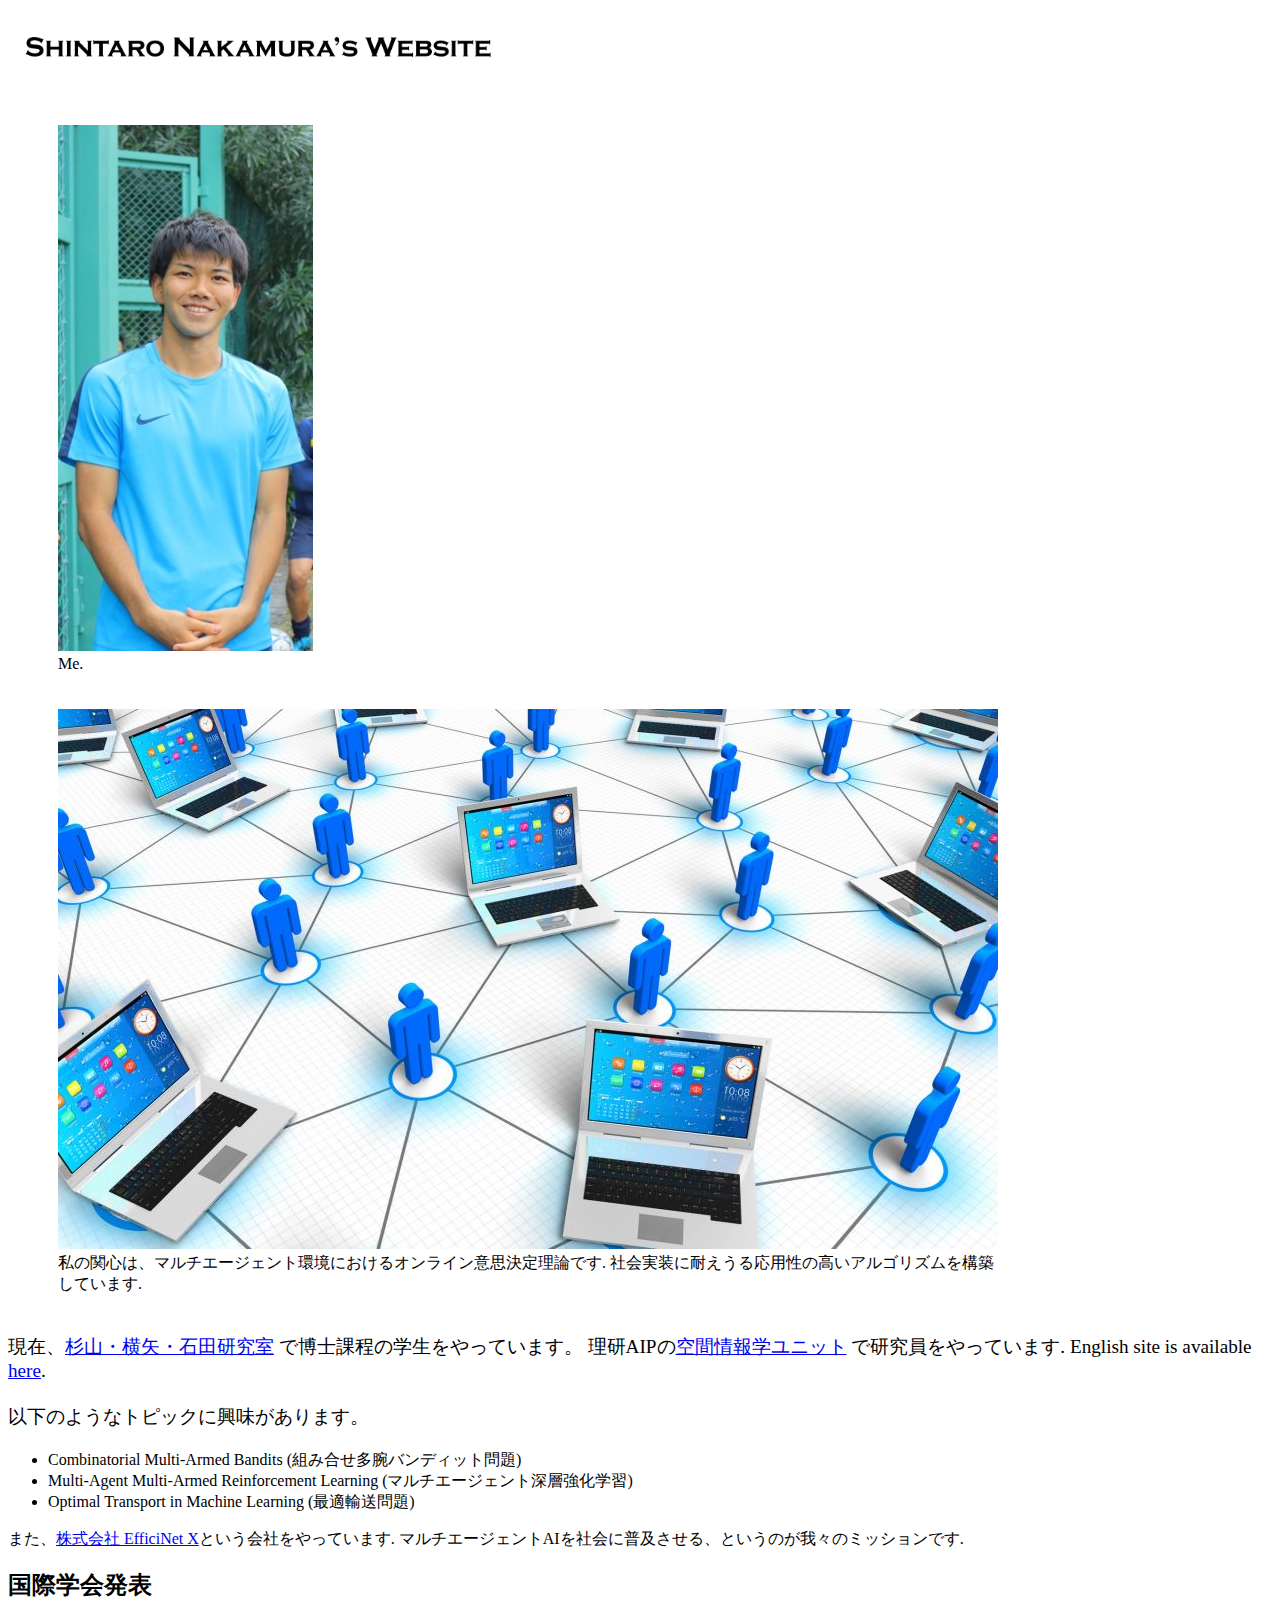
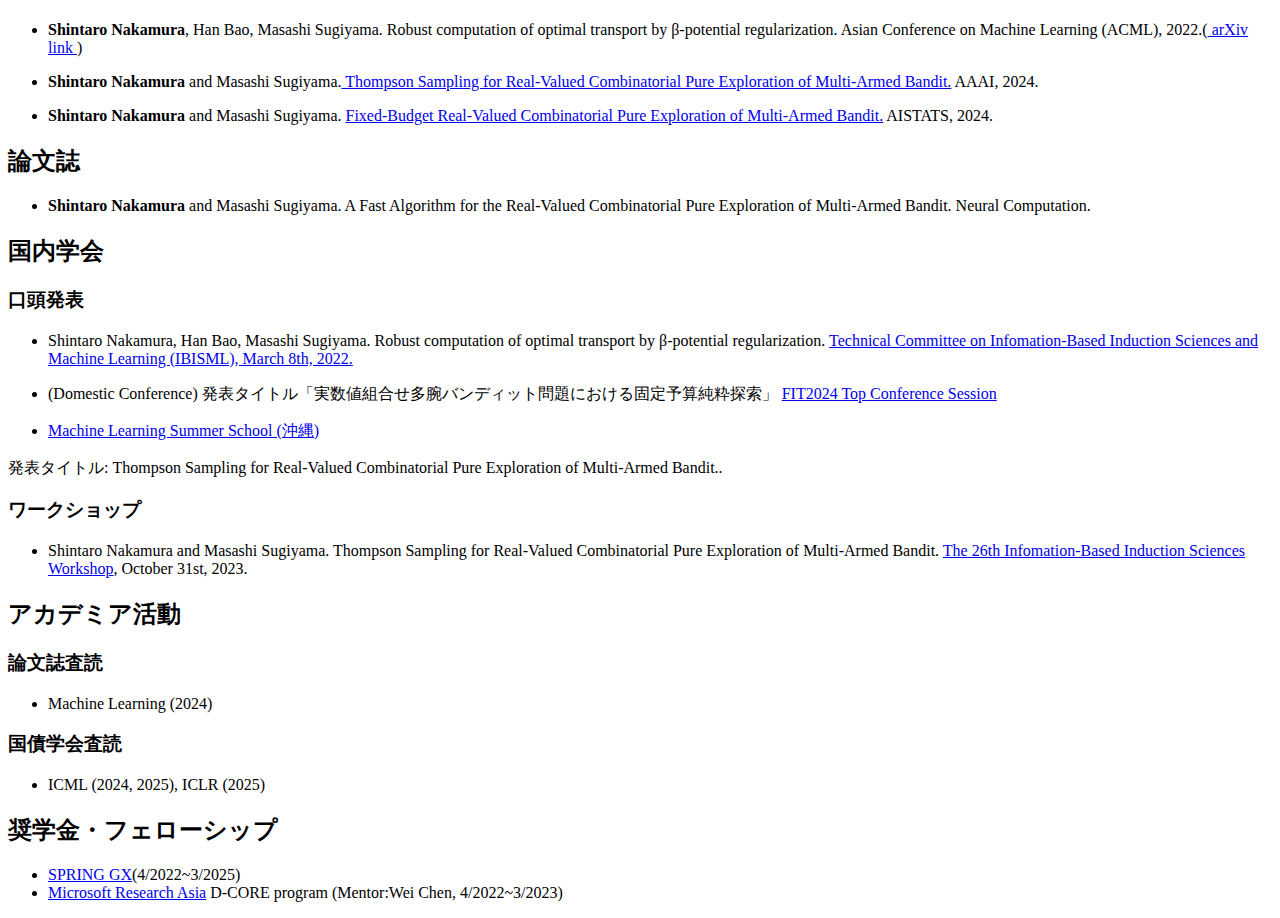
==== commit 3f8b077b: "CV削除" ====
--- a/index.html
+++ b/index.html
@@ -39,7 +39,9 @@
                 <!-- <div class = "welcomestatement">Thank you for visiting Shintaro Nakamura's website! </div> -->
                 <div class = "box">
                     <p class="introduction">
-                        現在、<a href="http://www.ms.k.u-tokyo.ac.jp/index.html">杉山・横矢・石田研究室</a> で博士課程の学生をやっています。 理研AIPの<a href="https://www.riken.jp/en/research/labs/aip/goalorient_tech/geoinf/index.html">空間情報学ユニット</a> で研究員をやっています. 簡単な履歴書は <a href="https://drive.google.com/file/d/17Enkkpz2svhfNda41c7bzLrcciXEjpxe/view?usp=drive_link">こちら</a> にあります. <br>English site is available <a href="index_eng.html">here</a>. 
+                        現在、<a href="http://www.ms.k.u-tokyo.ac.jp/index.html">杉山・横矢・石田研究室</a> で博士課程の学生をやっています。 理研AIPの<a href="https://www.riken.jp/en/research/labs/aip/goalorient_tech/geoinf/index.html">空間情報学ユニット</a> で研究員をやっています. English site is available <a href="index_eng.html">here</a>. 
+                        <!-- 簡単な履歴書は <a href="https://drive.google.com/file/d/17Enkkpz2svhfNda41c7bzLrcciXEjpxe/view?usp=drive_link">こちら</a> にあります.  -->
+                        <br>
                         <br>
                         以下のようなトピックに興味があります。
                     <ul>
